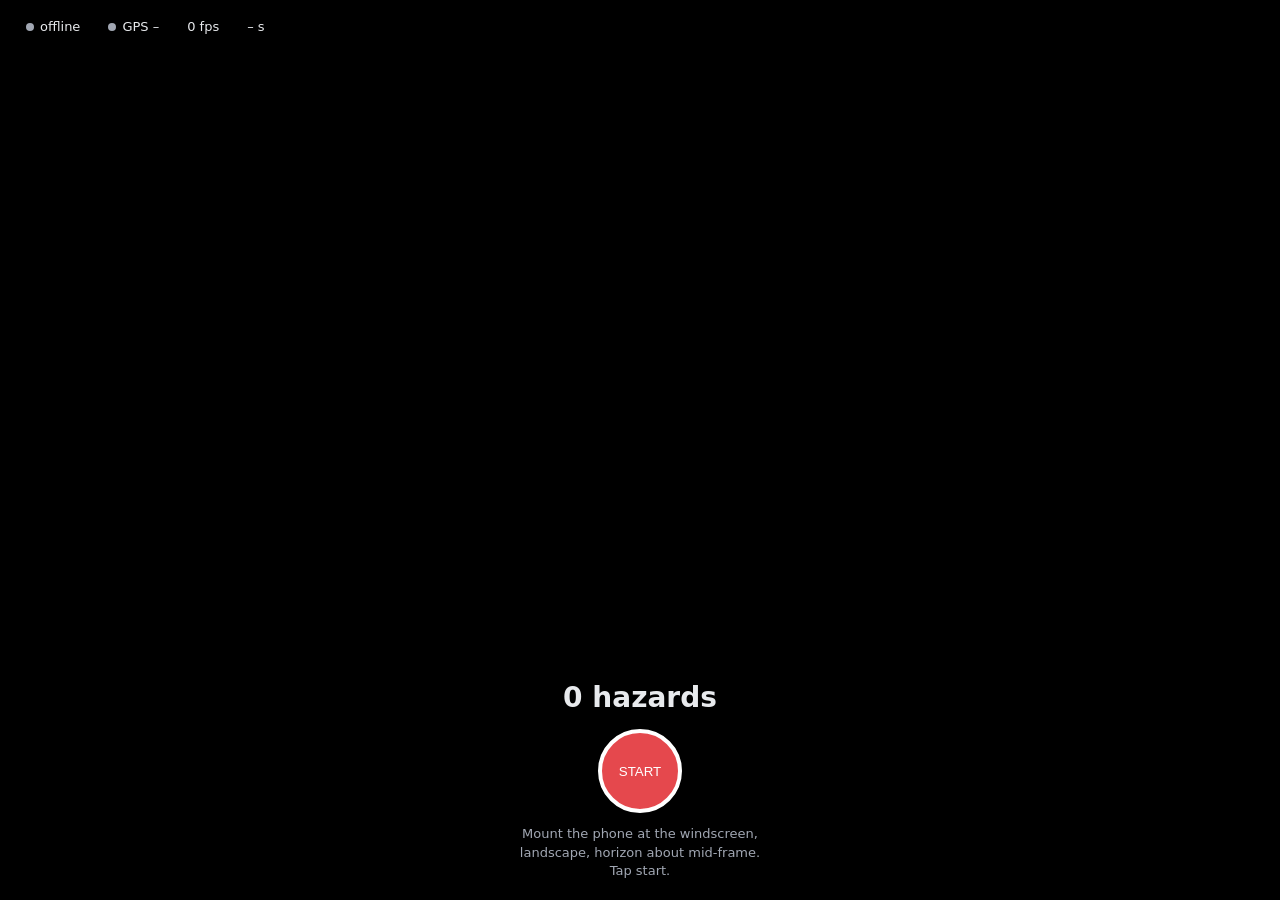
==== web/live.html @ d2ac1b1b "Live mode, phone-as-dashcam, accuracy upgrades, Indian road demo Live / real time - Streaming engine" ====
<!doctype html>
<html lang="en">
<head>
  <meta charset="utf-8">
  <meta name="viewport" content="width=device-width, initial-scale=1, viewport-fit=cover">
  <meta name="theme-color" content="#0b0d10">
  <title>HazardMap Dashcam</title>
  <style>
    :root { --bg:#0b0d10; --text:#e8eaed; --muted:#a1a7b3; --high:#e5484d; --ok:#46a758; --warn:#f5a524; --accent:#4f8cff; color-scheme: dark; }
    * { box-sizing: border-box; }
    html, body { margin: 0; height: 100%; background: var(--bg); color: var(--text); font: 15px/1.4 Inter, system-ui, -apple-system, sans-serif; overflow: hidden; }
    video { position: fixed; inset: 0; width: 100%; height: 100%; object-fit: cover; background: #000; }
    .top { position: fixed; top: 0; left: 0; right: 0; padding: calc(env(safe-area-inset-top) + 12px) 16px 12px;
      display: flex; gap: 8px; flex-wrap: wrap; background: linear-gradient(rgba(0,0,0,.7), transparent); }
    .pill { display: inline-flex; align-items: center; gap: 6px; padding: 6px 10px; border-radius: 999px; background: rgba(0,0,0,.55);
      font-size: 13px; font-variant-numeric: tabular-nums; backdrop-filter: blur(6px); }
    .dot { width: 8px; height: 8px; border-radius: 50%; background: var(--muted); }
    .dot.ok { background: var(--ok); } .dot.warn { background: var(--warn); } .dot.bad { background: var(--high); }
    .bottom { position: fixed; left: 0; right: 0; bottom: 0; padding: 16px 16px calc(env(safe-area-inset-bottom) + 20px);
      display: flex; flex-direction: column; align-items: center; gap: 12px; background: linear-gradient(transparent, rgba(0,0,0,.75)); }
    .hint { margin: 0; color: var(--muted); font-size: 13px; text-align: center; max-width: 32ch; }
    .big { width: 84px; height: 84px; border-radius: 50%; border: 4px solid #fff; background: var(--high); color: #fff;
      font: 700 15px/1 inherit; cursor: pointer; box-shadow: 0 4px 20px rgba(0,0,0,.5); }
    .big.stop { border-radius: 24px; background: #fff; color: var(--high); }
    .big:disabled { opacity: .5; }
    .big:focus-visible { outline: 3px solid var(--accent); outline-offset: 3px; }
    .hazards { font-size: 28px; font-weight: 700; }
    .err { position: fixed; inset: 0; display: grid; place-content: center; padding: 24px; text-align: center; background: rgba(11,13,16,.95); }
    .err[hidden] { display: none; }
    .err h1 { font-size: 20px; margin: 0 0 8px; }
    .err p { color: var(--muted); margin: 0; }
  </style>
</head>
<body>
  <video id="cam" playsinline muted autoplay></video>
  <div class="top">
    <span class="pill"><i class="dot" id="netDot"></i><span id="net">offline</span></span>
    <span class="pill"><i class="dot" id="gpsDot"></i><span id="gps">GPS –</span></span>
    <span class="pill"><span id="rate">0 fps</span></span>
    <span class="pill"><span id="lat">– s</span></span>
  </div>
  <div class="bottom">
    <div class="hazards" aria-live="polite"><span id="hz">0</span> hazards</div>
    <button class="big" id="go" aria-label="Start streaming">START</button>
    <p class="hint" id="hint">Mount the phone at the windscreen, landscape, horizon about mid-frame. Tap start.</p>
  </div>
  <div class="err" id="err" hidden><div><h1 id="errTitle"></h1><p id="errMsg"></p></div></div>
  <script src="live.js"></script>
</body>
</html>
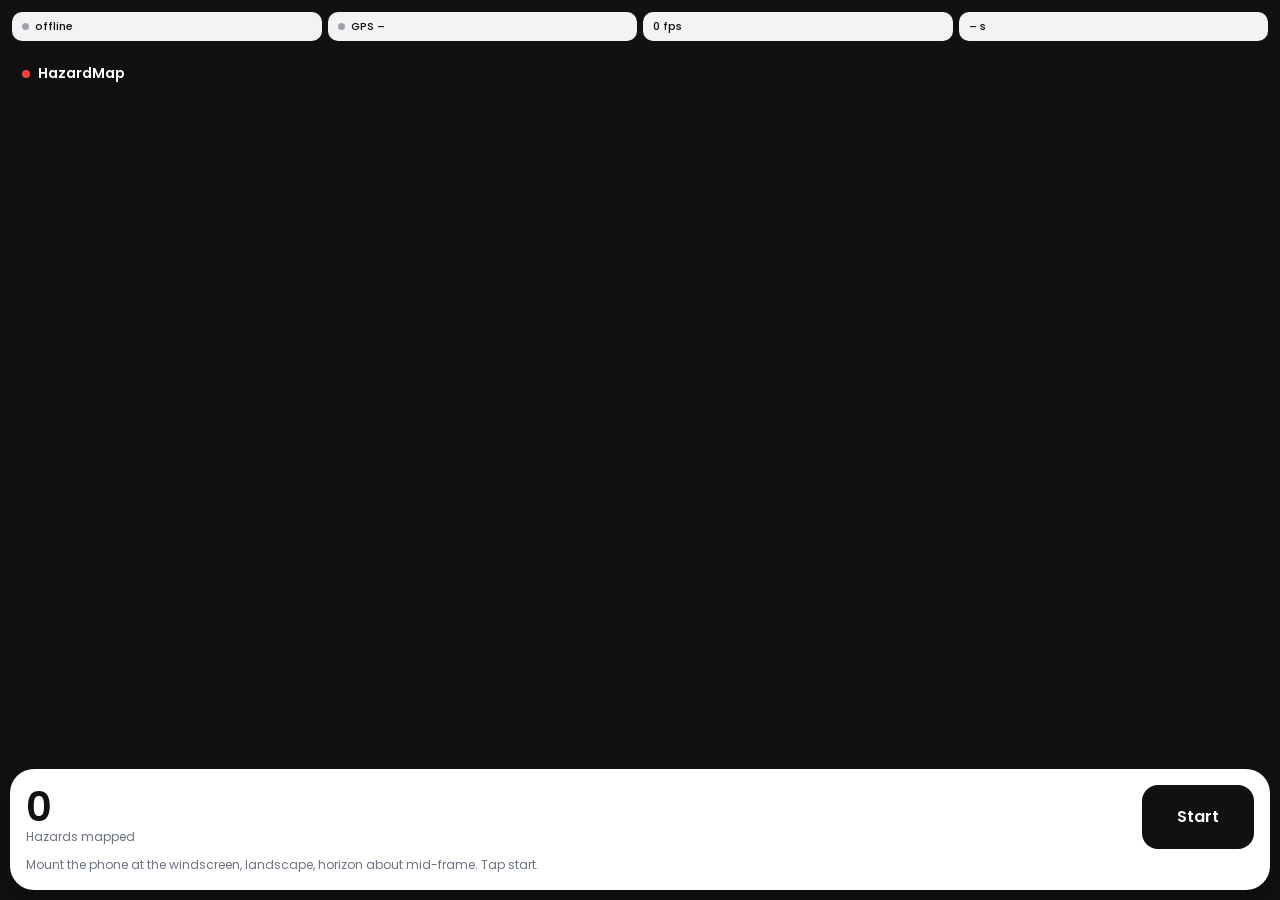
==== commit 7bb5ebe3: "Hazard CRM dashboard, mission control, AI-view video, closures & detours UI - New tracking-dashboard" ====
--- a/web/live.html
+++ b/web/live.html
@@ -3,32 +3,35 @@
 <head>
   <meta charset="utf-8">
   <meta name="viewport" content="width=device-width, initial-scale=1, viewport-fit=cover">
-  <meta name="theme-color" content="#0b0d10">
+  <meta name="theme-color" content="#111111">
   <title>HazardMap Dashcam</title>
+  <link href="https://fonts.googleapis.com/css2?family=Poppins:wght@400;500;600&display=swap" rel="stylesheet">
   <style>
-    :root { --bg:#0b0d10; --text:#e8eaed; --muted:#a1a7b3; --high:#e5484d; --ok:#46a758; --warn:#f5a524; --accent:#4f8cff; color-scheme: dark; }
+    :root { --p1: #ef4444; --ok: #10b981; --warn: #f59e0b; color-scheme: dark; }
     * { box-sizing: border-box; }
-    html, body { margin: 0; height: 100%; background: var(--bg); color: var(--text); font: 15px/1.4 Inter, system-ui, -apple-system, sans-serif; overflow: hidden; }
-    video { position: fixed; inset: 0; width: 100%; height: 100%; object-fit: cover; background: #000; }
-    .top { position: fixed; top: 0; left: 0; right: 0; padding: calc(env(safe-area-inset-top) + 12px) 16px 12px;
-      display: flex; gap: 8px; flex-wrap: wrap; background: linear-gradient(rgba(0,0,0,.7), transparent); }
-    .pill { display: inline-flex; align-items: center; gap: 6px; padding: 6px 10px; border-radius: 999px; background: rgba(0,0,0,.55);
-      font-size: 13px; font-variant-numeric: tabular-nums; backdrop-filter: blur(6px); }
-    .dot { width: 8px; height: 8px; border-radius: 50%; background: var(--muted); }
-    .dot.ok { background: var(--ok); } .dot.warn { background: var(--warn); } .dot.bad { background: var(--high); }
-    .bottom { position: fixed; left: 0; right: 0; bottom: 0; padding: 16px 16px calc(env(safe-area-inset-bottom) + 20px);
-      display: flex; flex-direction: column; align-items: center; gap: 12px; background: linear-gradient(transparent, rgba(0,0,0,.75)); }
-    .hint { margin: 0; color: var(--muted); font-size: 13px; text-align: center; max-width: 32ch; }
-    .big { width: 84px; height: 84px; border-radius: 50%; border: 4px solid #fff; background: var(--high); color: #fff;
-      font: 700 15px/1 inherit; cursor: pointer; box-shadow: 0 4px 20px rgba(0,0,0,.5); }
-    .big.stop { border-radius: 24px; background: #fff; color: var(--high); }
-    .big:disabled { opacity: .5; }
-    .big:focus-visible { outline: 3px solid var(--accent); outline-offset: 3px; }
-    .hazards { font-size: 28px; font-weight: 700; }
-    .err { position: fixed; inset: 0; display: grid; place-content: center; padding: 24px; text-align: center; background: rgba(11,13,16,.95); }
+    html, body { margin: 0; height: 100%; background: #111; color: #fff; font: 14px/1.4 Poppins, system-ui, sans-serif; overflow: hidden; }
+    video { position: fixed; inset: 0; width: 100%; height: 100%; object-fit: cover; background: #111; }
+    .top { position: fixed; top: 0; left: 0; right: 0; padding: calc(env(safe-area-inset-top) + 12px) 12px 12px; display: grid; grid-template-columns: repeat(4, minmax(0, 1fr)); gap: 6px; }
+    .pill { min-width: 0; display: flex; align-items: center; gap: 6px; padding: 7px 10px; background: rgba(255,255,255,.95); color: #111; border-radius: 10px;
+      font-size: 11px; font-weight: 500; white-space: nowrap; overflow: hidden; text-overflow: ellipsis; }
+    .dot { width: 7px; height: 7px; flex: none; border-radius: 50%; background: #9ca3af; }
+    .dot.ok { background: var(--ok); } .dot.warn { background: var(--warn); } .dot.bad { background: var(--p1); }
+    .brand { position: fixed; left: 12px; top: calc(env(safe-area-inset-top) + 58px); display: flex; align-items: center; gap: 8px; font-weight: 600; background: #111; padding: 6px 10px; border-radius: 10px; }
+    .brand i { width: 8px; height: 8px; background: var(--p1); border-radius: 50%; display: inline-block; }
+    .bottom { position: fixed; left: 10px; right: 10px; bottom: calc(env(safe-area-inset-bottom) + 10px); padding: 16px; display: grid; grid-template-columns: minmax(0, 1fr) auto; gap: 8px 12px; align-items: center;
+      background: #fff; color: #111; border-radius: 24px; box-shadow: 0 10px 30px rgba(0,0,0,.25); }
+    .hazards b { display: block; font-size: 40px; font-weight: 600; line-height: 1; }
+    .hazards span { font-size: 12px; color: #6b7280; }
+    .hint { grid-column: 1 / -1; margin: 0; font-size: 12px; color: #6b7280; }
+    .big { width: 112px; height: 64px; border: 0; border-radius: 16px; background: #111; color: #fff; cursor: pointer; font: 600 16px/1 Poppins, sans-serif; }
+    .big.stop { background: var(--p1); }
+    .big:disabled { opacity: .45; }
+    .big:focus-visible { outline: 3px solid #111; outline-offset: 3px; }
+    .err { position: fixed; inset: 0; display: grid; align-content: center; padding: 24px; background: #f1f1f3; color: #111; }
     .err[hidden] { display: none; }
-    .err h1 { font-size: 20px; margin: 0 0 8px; }
-    .err p { color: var(--muted); margin: 0; }
+    .err > div { background: #fff; border-radius: 24px; padding: 24px; box-shadow: 0 10px 30px rgba(17,17,17,.08); }
+    .err h1 { font-size: 22px; font-weight: 600; margin: 0 0 8px; }
+    .err p { margin: 0; font-size: 14px; color: #6b7280; }
   </style>
 </head>
 <body>
@@ -39,9 +42,10 @@
     <span class="pill"><span id="rate">0 fps</span></span>
     <span class="pill"><span id="lat">– s</span></span>
   </div>
+  <div class="brand" aria-hidden="true"><i></i>HazardMap</div>
   <div class="bottom">
-    <div class="hazards" aria-live="polite"><span id="hz">0</span> hazards</div>
-    <button class="big" id="go" aria-label="Start streaming">START</button>
+    <div class="hazards" aria-live="polite"><b id="hz">0</b><span>Hazards mapped</span></div>
+    <button class="big" id="go" aria-label="Start streaming">Start</button>
     <p class="hint" id="hint">Mount the phone at the windscreen, landscape, horizon about mid-frame. Tap start.</p>
   </div>
   <div class="err" id="err" hidden><div><h1 id="errTitle"></h1><p id="errMsg"></p></div></div>
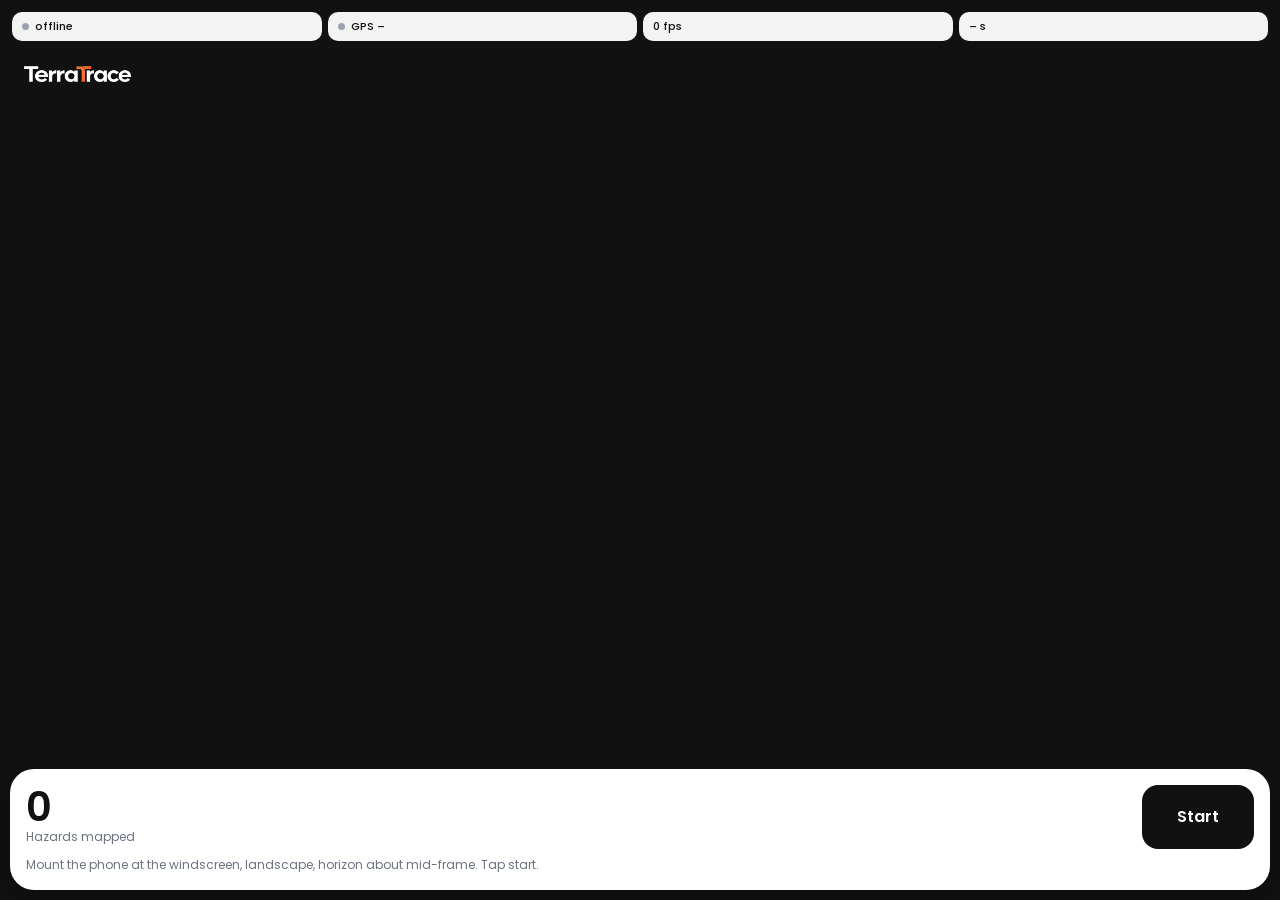
==== commit be229cc3: "Rebrand to TerraTrace; update Round 1 presentation - TerraTrace logo, mark, favicon and orange brand" ====
--- a/web/live.html
+++ b/web/live.html
@@ -4,7 +4,8 @@
   <meta charset="utf-8">
   <meta name="viewport" content="width=device-width, initial-scale=1, viewport-fit=cover">
   <meta name="theme-color" content="#111111">
-  <title>HazardMap Dashcam</title>
+  <title>TerraTrace Dashcam</title>
+  <link rel="icon" href="favicon.svg" type="image/svg+xml">
   <link href="https://fonts.googleapis.com/css2?family=Poppins:wght@400;500;600&display=swap" rel="stylesheet">
   <style>
     :root { --p1: #ef4444; --ok: #10b981; --warn: #f59e0b; color-scheme: dark; }
@@ -16,8 +17,8 @@
       font-size: 11px; font-weight: 500; white-space: nowrap; overflow: hidden; text-overflow: ellipsis; }
     .dot { width: 7px; height: 7px; flex: none; border-radius: 50%; background: #9ca3af; }
     .dot.ok { background: var(--ok); } .dot.warn { background: var(--warn); } .dot.bad { background: var(--p1); }
-    .brand { position: fixed; left: 12px; top: calc(env(safe-area-inset-top) + 58px); display: flex; align-items: center; gap: 8px; font-weight: 600; background: #111; padding: 6px 10px; border-radius: 10px; }
-    .brand i { width: 8px; height: 8px; background: var(--p1); border-radius: 50%; display: inline-block; }
+    .brand { position: fixed; left: 12px; top: calc(env(safe-area-inset-top) + 58px); display: flex; align-items: center; background: #111; padding: 8px 12px; border-radius: 10px; }
+    .brand img { height: 16px; width: auto; display: block; }
     .bottom { position: fixed; left: 10px; right: 10px; bottom: calc(env(safe-area-inset-bottom) + 10px); padding: 16px; display: grid; grid-template-columns: minmax(0, 1fr) auto; gap: 8px 12px; align-items: center;
       background: #fff; color: #111; border-radius: 24px; box-shadow: 0 10px 30px rgba(0,0,0,.25); }
     .hazards b { display: block; font-size: 40px; font-weight: 600; line-height: 1; }
@@ -42,7 +43,7 @@
     <span class="pill"><span id="rate">0 fps</span></span>
     <span class="pill"><span id="lat">– s</span></span>
   </div>
-  <div class="brand" aria-hidden="true"><i></i>HazardMap</div>
+  <div class="brand"><img src="img/terratrace-logo-light.png" alt="TerraTrace"></div>
   <div class="bottom">
     <div class="hazards" aria-live="polite"><b id="hz">0</b><span>Hazards mapped</span></div>
     <button class="big" id="go" aria-label="Start streaming">Start</button>
